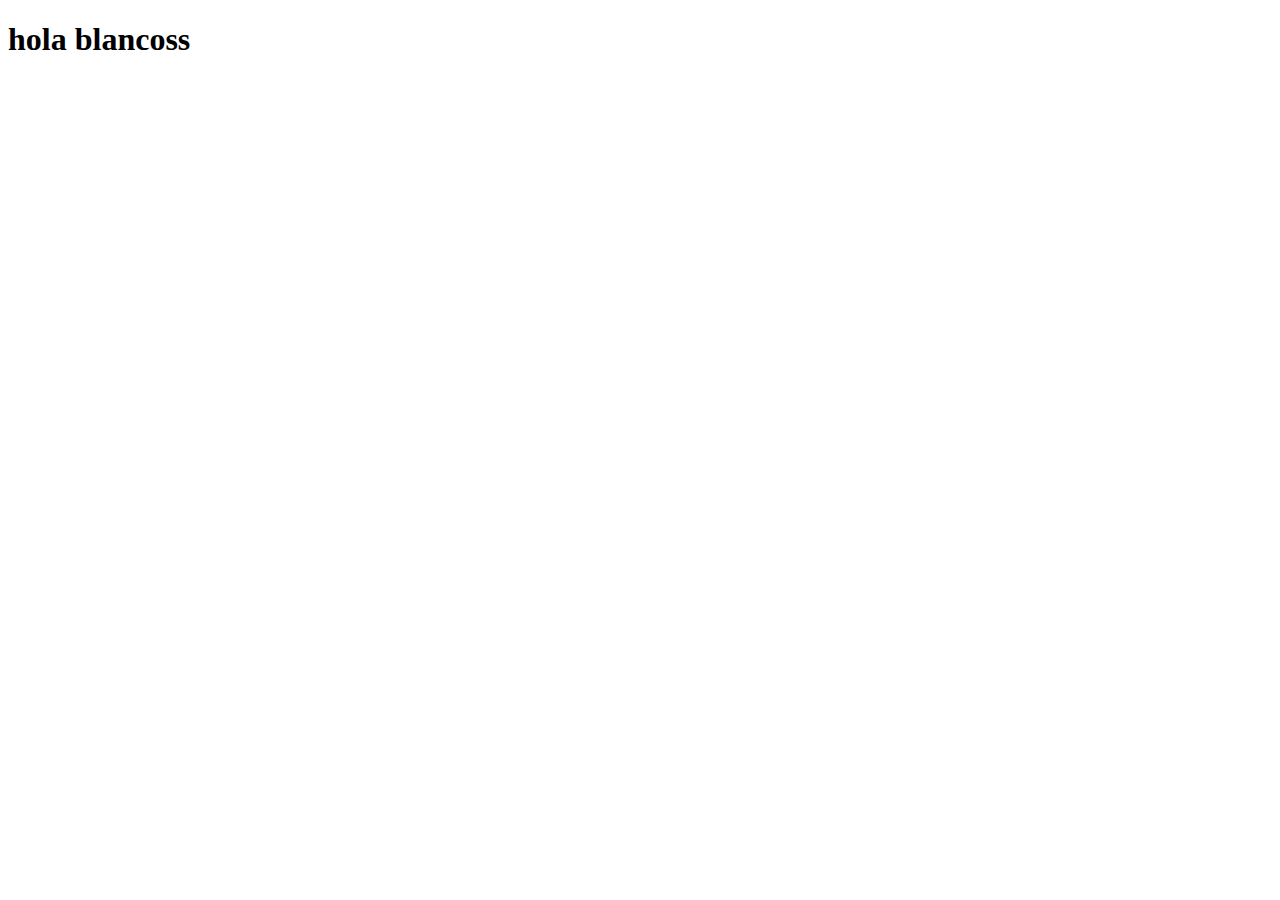
==== assets/pages/blancos.html @ d05a87d2 "agregado htmls de categorias de vinos" ====
<!DOCTYPE html>
<html lang="en">
<head>
    <meta charset="UTF-8">
    <meta name="viewport" content="width=device-width, initial-scale=1.0">
    <title>Document</title>
</head>
<body>
    <h1>hola blancoss</h1>
</body>
</html>
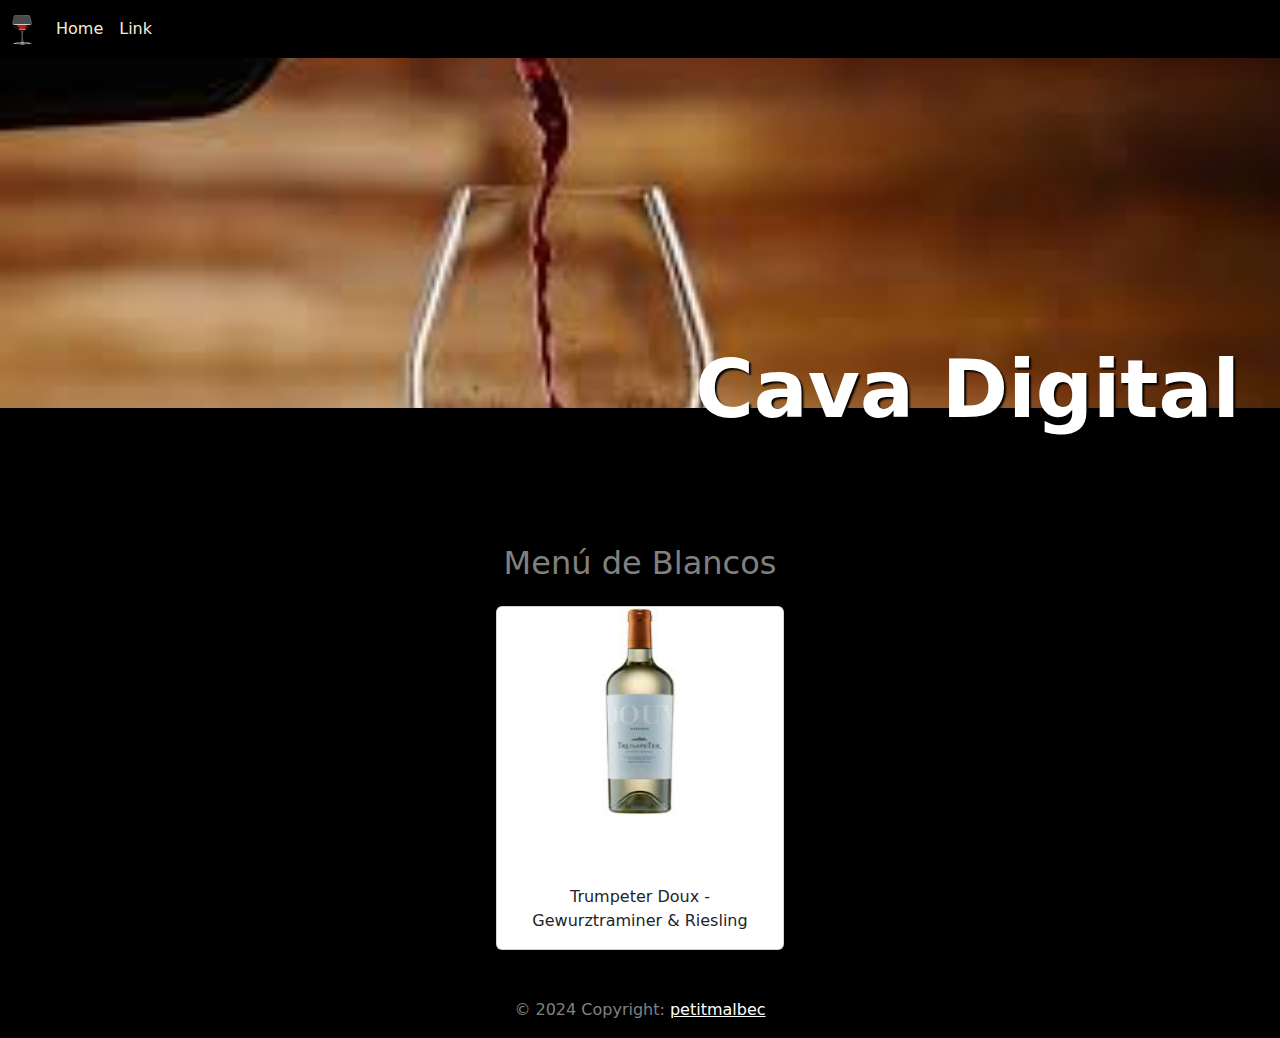
==== commit 2f6fe04b: "imagenes y páginas de vinos agregados" ====
--- a/assets/pages/blancos.html
+++ b/assets/pages/blancos.html
@@ -1,11 +1,101 @@
 <!DOCTYPE html>
 <html lang="en">
 <head>
-    <meta charset="UTF-8">
-    <meta name="viewport" content="width=device-width, initial-scale=1.0">
-    <title>Document</title>
+    <meta charset="UTF-8" />
+    <meta name="viewport" content="width=device-width, initial-scale=1.0" />
+    <link
+      href="https://cdn.jsdelivr.net/npm/bootstrap@5.3.3/dist/css/bootstrap.min.css"
+      rel="stylesheet"
+      integrity="sha384-QWTKZyjpPEjISv5WaRU9OFeRpok6YctnYmDr5pNlyT2bRjXh0JMhjY6hW+ALEwIH"
+      crossorigin="anonymous"
+    />
+    <link rel="stylesheet" href="../../style/style.css" />
+    <title>Vinos Blancos</title>
 </head>
 <body>
-    <h1>hola blancoss</h1>
+    <header>
+        <nav class="navbar navbar-expand-lg bg-body-dark">
+          <div class="container-fluid">
+            <a class="navbar-brand" href="../../index.html">
+              <img
+                src="../img/pngegg.png"
+                alt="Bootstrap"
+                width="20"
+                height="30"
+              />
+            </a>
+            <button
+              class="navbar-toggler"
+              type="button"
+              data-bs-toggle="collapse"
+              data-bs-target="#navbarSupportedContent"
+              aria-controls="navbarSupportedContent"
+              aria-expanded="false"
+              aria-label="Toggle navigation"
+            >
+              <span class="navbar-toggler-icon"></span>
+            </button>
+            <div class="collapse navbar-collapse" id="navbarSupportedContent">
+              <ul class="navbar-nav me-auto mb-2 mb-lg-0">
+                <li class="nav-item">
+                  <a class="nav-link" aria-current="page" href="#">Home</a>
+                </li>
+                <li class="nav-item">
+                  <a class="nav-link" href="#">Link</a>
+                </li>
+              </ul>
+            </div>
+          </div>
+        </nav>
+        <div id="carouselExample" class="carousel slide">
+          <div class="carousel-inner">
+            <div class="carousel-item active">
+              <img
+                src="../../assets/img/carousel/images (1).jpeg"
+                class="d-block w-100 carouselImg"
+                alt="..."
+              />
+            </div>
+            
+          </div>
+         
+          
+        </div>
+        <h1 class="bg-sucess">Cava Digital</h1>
+      </header>
+    
+    <main class="container py-3">
+      <h2 class="text-center">Menú de Blancos</h2>
+      <div class="d-flex flex-column bg-sucess-subtle rounded-3">
+        <div class="row p-3 gap-3 justify-content-center text-center">
+          <div class="card" style="width: 18rem">
+            <a href="#">
+              <img
+                src="../img/wines/Trumpeter Doux Gewurz-Rieslieng/trumpeterDoux.jpeg"
+                class="card-img-top"
+                alt="espumantes"
+            /></a>
+            <div class="card-body">
+              <p class="card-text">Trumpeter Doux -Gewurztraminer & Riesling</p>
+            </div>
+          </div>
+          
+          
+        </div>
+      </div>
+    </main>
+    <footer>
+        <div class="text-center p-3" style="background-color: rgba(0, 0, 0, 0.2)">
+          © 2024 Copyright:
+          <a class="text-white" href="https://www.instagram.com/petitmalbec/"
+            >petitmalbec</a
+          >
+        </div>
+      </footer>
+      <script
+      src="https://cdn.jsdelivr.net/npm/bootstrap@5.3.3/dist/js/bootstrap.bundle.min.js"
+      integrity="sha384-YvpcrYf0tY3lHB60NNkmXc5s9fDVZLESaAA55NDzOxhy9GkcIdslK1eN7N6jIeHz"
+      crossorigin="anonymous"
+    ></script>
 </body>
 </html>--- a/style/style.css
+++ b/style/style.css
@@ -0,0 +1,39 @@
+
+body{
+    background-color: #000;
+}
+.nav-link{
+    color: antiquewhite;
+}
+.carouselImg{
+    height: 350px;
+    object-fit: cover;
+}
+h1{
+
+    position: absolute;
+    font-size: 5rem;
+    font-weight: 700;
+    color: #000;
+    text-align: center;
+    margin: 2rem 0;
+    top: 310px;
+    right: 40px;
+    color: white;
+    text-shadow: 2px 2px 2px black;
+}
+h2{
+  padding-top:120px ;
+  color: grey;
+}
+footer{
+    background-color: black;
+    color: grey;
+    padding: 0%;
+    margin: 0%;
+}
+.card-img-top{
+    align-items: center;
+    height: 80%;
+    width: 100%;
+}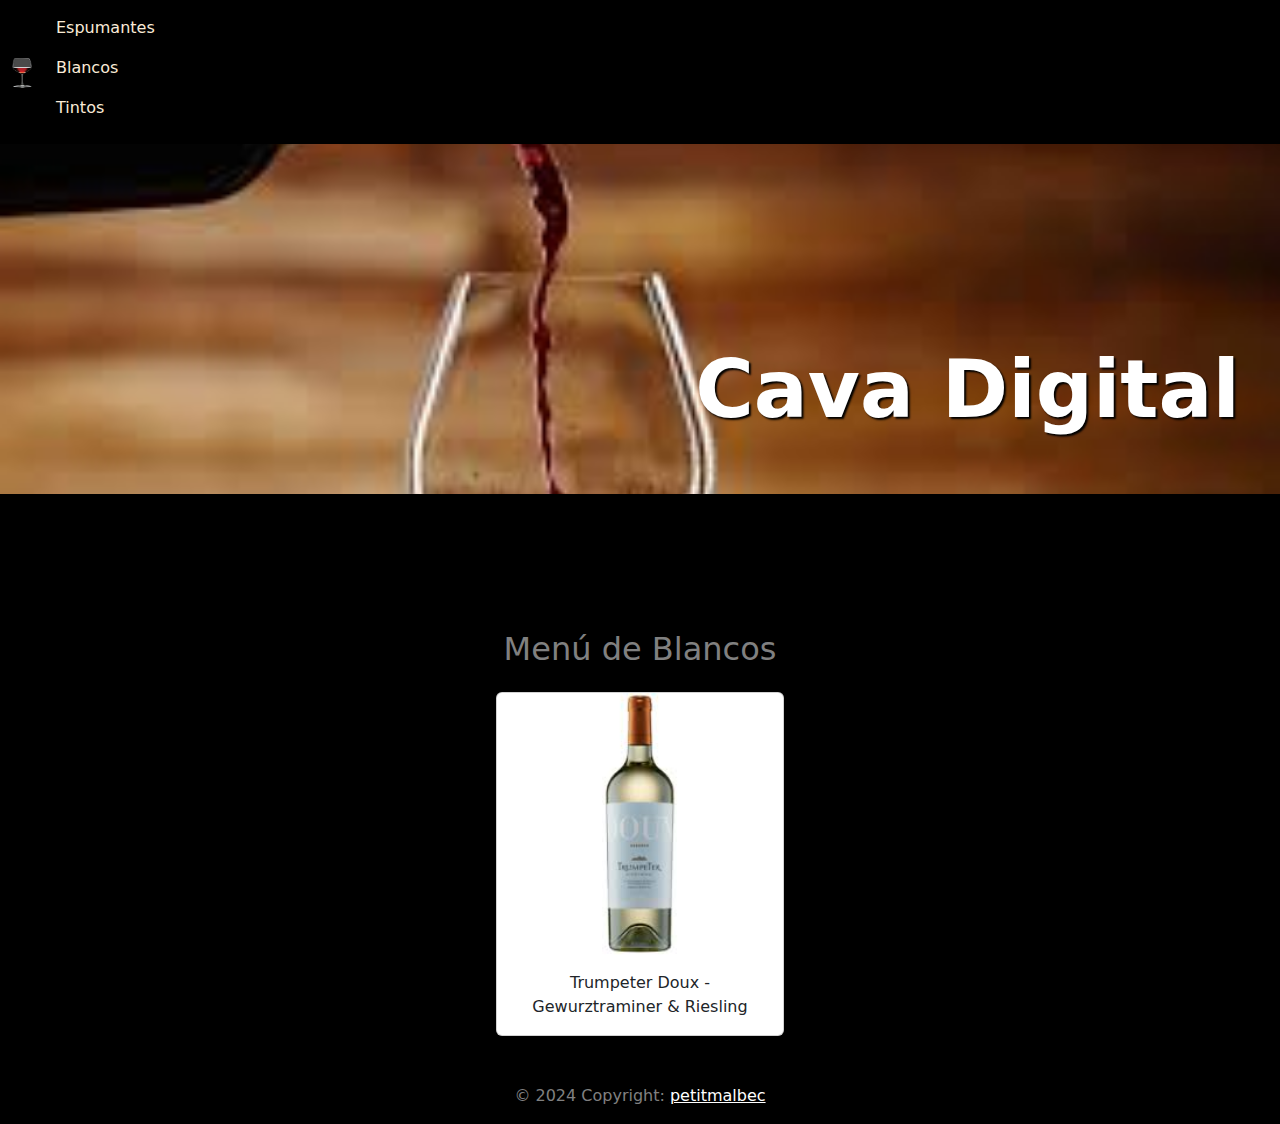
==== commit aa8a3c4a: "nav corregidos" ====
--- a/assets/pages/blancos.html
+++ b/assets/pages/blancos.html
@@ -18,7 +18,7 @@
           <div class="container-fluid">
             <a class="navbar-brand" href="../../index.html">
               <img
-                src="../img/pngegg.png"
+                src="../../assets/img/pngegg.png"
                 alt="Bootstrap"
                 width="20"
                 height="30"
@@ -36,12 +36,11 @@
               <span class="navbar-toggler-icon"></span>
             </button>
             <div class="collapse navbar-collapse" id="navbarSupportedContent">
-              <ul class="navbar-nav me-auto mb-2 mb-lg-0">
+              <ul class="navbar-nav me-auto mb-2 ">              
                 <li class="nav-item">
-                  <a class="nav-link" aria-current="page" href="#">Home</a>
-                </li>
-                <li class="nav-item">
-                  <a class="nav-link" href="#">Link</a>
+                  <a class="nav-link" href="./espumantes.html">Espumantes</a>
+                  <a class="nav-link" href="#">Blancos</a>
+                  <a class="nav-link" href="./tintos.html">Tintos</a>
                 </li>
               </ul>
             </div>
@@ -69,7 +68,7 @@
       <div class="d-flex flex-column bg-sucess-subtle rounded-3">
         <div class="row p-3 gap-3 justify-content-center text-center">
           <div class="card" style="width: 18rem">
-            <a href="#">
+            <a href="./trumpeter.html">
               <img
                 src="../img/wines/Trumpeter Doux Gewurz-Rieslieng/trumpeterDoux.jpeg"
                 class="card-img-top"
--- a/style/style.css
+++ b/style/style.css
@@ -32,8 +32,8 @@
     padding: 0%;
     margin: 0%;
 }
-.card-img-top{
+/*.card-img-top{
     align-items: center;
     height: 80%;
     width: 100%;
-}+}*/